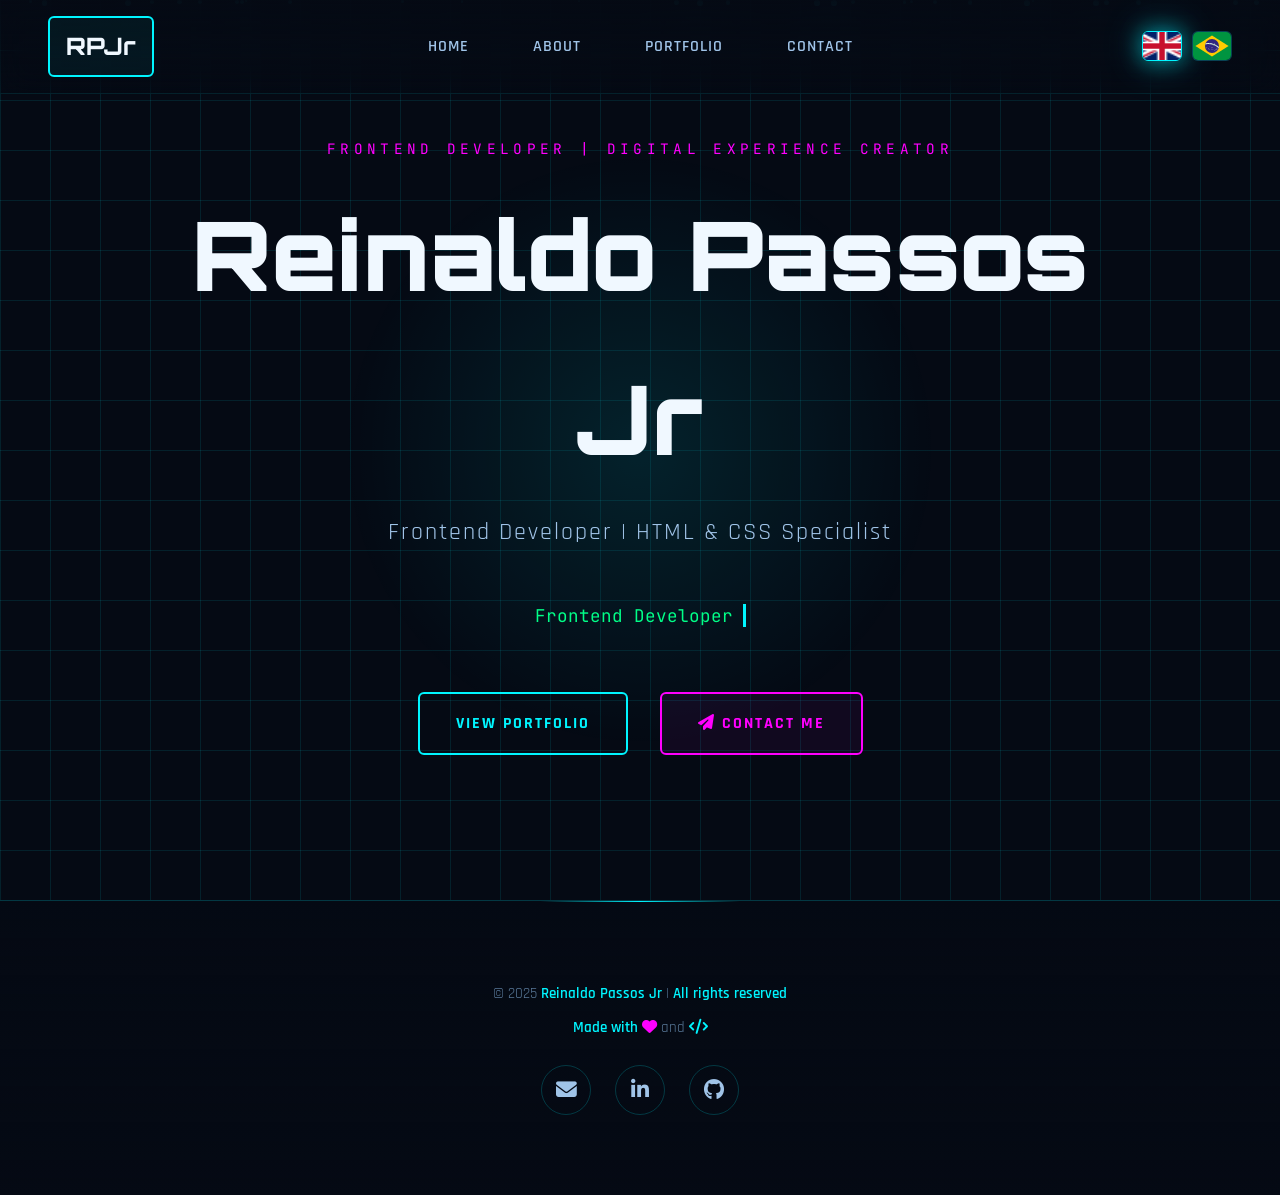
==== index-en.html @ 6d8ff22d "first commit" ====
<!DOCTYPE html>
<html lang="en">
<head>
    <meta charset="UTF-8">
    <meta name="viewport" content="width=device-width, initial-scale=1.0">
    <title>Reinaldo Passos Jr | Frontend Developer</title>
    <meta name="description" content="Portfolio of Reinaldo Passos Jr - Frontend Developer specializing in HTML, CSS and JavaScript. View my projects and contact me.">
    <meta name="keywords" content="frontend developer, web developer, HTML, CSS, JavaScript, portfolio, Brazil">
    <meta name="author" content="Reinaldo Passos Jr">
    <meta name="robots" content="index, follow">
    
    <!-- Open Graph / Facebook -->
    <meta property="og:type" content="website">
    <meta property="og:url" content="https://reinaldopassosjr.github.io/Portfolio/">
    <meta property="og:title" content="Reinaldo Passos Jr | Frontend Developer">
    <meta property="og:description" content="Frontend Developer specializing in HTML, CSS and JavaScript. View my projects and contact me.">
    <meta property="og:image" content="img/og-image.png">
    
    <!-- Twitter -->
    <meta property="twitter:card" content="summary_large_image">
    <meta property="twitter:url" content="https://reinaldopassosjr.github.io/Portfolio/">
    <meta property="twitter:title" content="Reinaldo Passos Jr | Frontend Developer">
    <meta property="twitter:description" content="Frontend Developer specializing in HTML, CSS and JavaScript. View my projects and contact me.">
    <meta property="twitter:image" content="img/og-image.png">
    
    <!-- Theme Color -->
    <meta name="theme-color" content="#050a14">
    
    <!-- Favicon -->
    <link rel="icon" type="image/png" href="img/favicon.png">
    <link rel="apple-touch-icon" href="img/apple-touch-icon.png">
    
    <!-- Preconnect for faster loading -->
    <link rel="preconnect" href="https://fonts.googleapis.com">
    <link rel="preconnect" href="https://fonts.gstatic.com" crossorigin>
    <link rel="preconnect" href="https://cdnjs.cloudflare.com">
    
    <link rel="stylesheet" href="css/style.css">
    <link rel="stylesheet" href="https://cdnjs.cloudflare.com/ajax/libs/font-awesome/6.4.0/css/all.min.css">
</head>
<body>
    <!-- Background Grid -->
    <div class="grid-overlay"></div>
    
    <!-- Navigation -->
    <nav class="navbar">
        <a href="index-en.html" class="logo">RPJr</a>
        
        <!-- Navigation Container (Mobile) -->
        <div class="nav-container">
            <!-- Language Switcher -->
            <div class="language-switcher">
                <button id="lang-en" class="lang-btn active" title="English">
                    <img src="img/flags/uk.png" alt="English">
                </button>
                <button id="lang-pt" class="lang-btn" title="Português">
                    <img src="img/flags/brazil.png" alt="Português">
                </button>
            </div>
            
            <!-- Mobile Menu Toggle (Hamburger) -->
            <button class="menu-toggle" id="menu-toggle" aria-label="Toggle Menu">
                <span></span>
                <span></span>
                <span></span>
            </button>
        </div>
        
        <!-- Navigation Links -->
        <ul class="nav-links">
            <!-- Close Button -->
            <button class="nav-close-btn" id="nav-close-btn" aria-label="Close Menu">
                <i class="fas fa-times"></i>
            </button>
            
            <li><a href="index-en.html" class="nav-link active" data-i18n="nav_home">Home</a></li>
            <li><a href="about-en.html" class="nav-link" data-i18n="nav_about">About</a></li>
            <li><a href="portfolio-en.html" class="nav-link" data-i18n="nav_portfolio">Portfolio</a></li>
            <li><a href="contact-en.html" class="nav-link" data-i18n="nav_contact">Contact</a></li>
        </ul>
    </nav>
    
    <!-- Mobile Menu Overlay -->
    <div class="nav-overlay" id="nav-overlay"></div>

    <!-- Hero Section -->
    <section class="hero" id="home">
        <div class="hero-content">
            <p class="hero-subtitle" data-i18n="hero_subtitle">WELCOME TO MY PORTFOLIO</p>
            <h1 class="hero-title">Reinaldo Passos Jr</h1>
            <p class="hero-tagline" data-i18n="hero_tagline">Frontend Developer | HTML & CSS Specialist</p>
            
            <div class="typing-container">
                <span class="typing-text" id="typing-text"></span>
            </div>
            
            <div class="hero-buttons">
                <a href="portfolio-en.html" class="btn" data-i18n="btn_portfolio">View Portfolio</a>
                <a href="contact-en.html" class="btn btn-secondary" data-i18n="btn_contact">Contact Me</a>
            </div>
        </div>
    </section>
    
    <!-- Footer -->
    <footer class="footer">
        <p class="footer-text">
            © 2025 <span>Reinaldo Passos Jr</span> | <span data-i18n="footer_rights">All rights reserved</span>
        </p>
        <p class="footer-text" style="margin-top: 0.5rem;">
            <span data-i18n="footer_made">Made with</span> <i class="fas fa-heart" style="color: var(--neon-magenta);"></i> and
            <i class="fas fa-code" style="color: var(--neon-cyan);"></i>
        </p>
        <div class="social-links" style="margin-top: 1.5rem;">
            <a href="mailto:reinaldo.passos@gmail.com" class="social-link" title="Email">
                <i class="fas fa-envelope"></i>
            </a>
            <a href="https://www.linkedin.com/in/rpassosjr86" target="_blank" class="social-link" title="LinkedIn">
                <i class="fab fa-linkedin-in"></i>
            </a>
            <a href="https://github.com/reinaldopassosjr" target="_blank" class="social-link" title="GitHub">
                <i class="fab fa-github"></i>
            </a>
        </div>
    </footer>

    <!-- JavaScript -->
    <script src="js/translations.js"></script>
    <script src="js/main.js"></script>
</body>
</html>
---- css/style.css ----
/* ========================================
   ULTRA-TECHNOLOGICAL CV - CYBERPUNK EDITION
   Reinaldo Passos Jr
   Created: 2025
   Version: 2.0 - Ultra Tech
======================================== */

/* Import Google Fonts */
@import url('https://fonts.googleapis.com/css2?family=Orbitron:wght@400;500;600;700;800;900&family=Rajdhani:wght@300;400;500;600;700&family=JetBrains+Mono:wght@400;500;600;700&display=swap');

/* ========================================
   CSS VARIABLES - ENHANCED CYBER THEME
======================================== */
:root {
    /* Core Colors - Deep Space Dark */
    --bg-primary: #050a14;
    --bg-secondary: #0a1428;
    --bg-tertiary: #0f1e36;
    --bg-card: rgba(15, 30, 54, 0.85);
    --bg-card-hover: rgba(20, 40, 70, 0.9);

    /* Neon Accents - Ultra Bright */
    --neon-cyan: #00f5ff;
    --neon-magenta: #ff00ff;
    --neon-green: #00ff88;
    --neon-blue: #0066ff;
    --neon-yellow: #ffff00;
    --neon-orange: #ff6600;
    --neon-red: #ff0044;

    /* Glow Effects */
    --glow-cyan: 0 0 20px rgba(0, 245, 255, 0.5), 0 0 40px rgba(0, 245, 255, 0.3), 0 0 60px rgba(0, 245, 255, 0.1);
    --glow-magenta: 0 0 20px rgba(255, 0, 255, 0.5), 0 0 40px rgba(255, 0, 255, 0.3), 0 0 60px rgba(255, 0, 255, 0.1);
    --glow-green: 0 0 20px rgba(0, 255, 136, 0.5), 0 0 40px rgba(0, 255, 136, 0.3);
    --glow-blue: 0 0 20px rgba(0, 102, 255, 0.5), 0 0 40px rgba(0, 102, 255, 0.3);

    /* Text Colors - High Contrast */
    --text-primary: #f0f8ff;
    --text-secondary: #a0c4e8;
    --text-muted: #5a7a9a;
    --text-dark: #0a1428;

    /* Glassmorphism - Enhanced */
    --glass-bg: rgba(15, 30, 54, 0.6);
    --glass-bg-strong: rgba(15, 30, 54, 0.9);
    --glass-border: rgba(0, 245, 255, 0.2);
    --glass-border-strong: rgba(0, 245, 255, 0.4);
    --glass-blur: 20px;

    /* Holographic Gradients */
    --holo-cyan: linear-gradient(135deg, #00f5ff, #0066ff, #00f5ff);
    --holo-magenta: linear-gradient(135deg, #ff00ff, #ff0066, #ff00ff);
    --holo-green: linear-gradient(135deg, #00ff88, #00ff00, #00ff88);

    /* Spacing */
    --spacing-xs: 0.5rem;
    --spacing-sm: 0.75rem;
    --spacing-md: 1.5rem;
    --spacing-lg: 3rem;
    --spacing-xl: 5rem;
    --spacing-xxl: 8rem;

    /* Transitions */
    --transition-fast: 0.15s ease;
    --transition-normal: 0.3s ease;
    --transition-slow: 0.5s ease;
    --transition-bounce: 0.5s cubic-bezier(0.68, -0.55, 0.265, 1.55);

    /* Border Radius */
    --radius-sm: 6px;
    --radius-md: 12px;
    --radius-lg: 20px;
    --radius-xl: 30px;
    --radius-full: 9999px;

    /* Theme - Default Dark */
}

/* ========================================
   BASE STYLES
======================================== */
* {
    margin: 0;
    padding: 0;
    box-sizing: border-box;
}

html {
    scroll-behavior: smooth;
    scroll-padding-top: 80px;
}

body {
    font-family: 'Rajdhani', -apple-system, BlinkMacSystemFont, sans-serif;
    background-color: var(--bg-primary);
    color: var(--text-primary);
    min-height: 100vh;
    overflow-x: hidden;
    position: relative;
    line-height: 1.7;
}

/* Custom Scrollbar */
::-webkit-scrollbar {
    width: 10px;
}

::-webkit-scrollbar-track {
    background: var(--bg-secondary);
}

::-webkit-scrollbar-thumb {
    background: linear-gradient(180deg, var(--neon-cyan), var(--neon-magenta));
    border-radius: var(--radius-full);
}

::-webkit-scrollbar-thumb:hover {
    background: linear-gradient(180deg, var(--neon-magenta), var(--neon-cyan));
}

/* Selection */
::selection {
    background: var(--neon-cyan);
    color: var(--bg-primary);
    text-shadow: none;
}

/* ========================================
   PRELOADER - CYBER LOADING SCREEN
======================================== */
.preloader {
    position: fixed;
    top: 0;
    left: 0;
    width: 100%;
    height: 100%;
    background: var(--bg-primary);
    display: flex;
    justify-content: center;
    align-items: center;
    z-index: 10000;
    transition: opacity 0.5s ease, visibility 0.5s ease;
}

.preloader.hidden {
    opacity: 0;
    visibility: hidden;
}

.preloader-content {
    text-align: center;
}

.preloader-logo {
    font-family: 'Orbitron', monospace;
    font-size: 3rem;
    font-weight: 900;
    background: linear-gradient(135deg, var(--neon-cyan), var(--neon-magenta));
    -webkit-background-clip: text;
    -webkit-text-fill-color: transparent;
    background-clip: text;
    margin-bottom: 2rem;
    animation: pulse-glow 2s ease-in-out infinite;
}

.preloader-bar {
    width: 300px;
    height: 4px;
    background: var(--bg-tertiary);
    border-radius: var(--radius-full);
    overflow: hidden;
    position: relative;
}

.preloader-progress {
    position: absolute;
    top: 0;
    left: 0;
    height: 100%;
    background: linear-gradient(90deg, var(--neon-cyan), var(--neon-magenta));
    border-radius: var(--radius-full);
    animation: loading 2s ease-in-out infinite;
}

@keyframes loading {
    0% { width: 0%; left: 0; }
    50% { width: 100%; left: 0; }
    100% { width: 0%; left: 100%; }
}

@keyframes pulse-glow {
    0%, 100% { filter: drop-shadow(0 0 10px var(--neon-cyan)); }
    50% { filter: drop-shadow(0 0 30px var(--neon-magenta)); }
}

/* ========================================
   BACKGROUND EFFECTS
======================================== */
.bg-particles {
    position: fixed;
    top: 0;
    left: 0;
    width: 100%;
    height: 100%;
    pointer-events: none;
    z-index: -1;
    overflow: hidden;
}

.particle {
    position: absolute;
    width: 4px;
    height: 4px;
    background: var(--neon-cyan);
    border-radius: 50%;
    opacity: 0.6;
    animation: particle-float linear infinite;
}

@keyframes particle-float {
    0% {
        transform: translateY(100vh) rotate(0deg);
        opacity: 0;
    }
    10% {
        opacity: 0.6;
    }
    90% {
        opacity: 0.6;
    }
    100% {
        transform: translateY(-100vh) rotate(720deg);
        opacity: 0;
    }
}

/* Grid Overlay - Animated */
.grid-overlay {
    position: fixed;
    top: 0;
    left: 0;
    width: 100%;
    height: 100%;
    pointer-events: none;
    z-index: -1;
    background-image:
        linear-gradient(rgba(0, 245, 255, 0.1) 1px, transparent 1px),
        linear-gradient(90deg, rgba(0, 245, 255, 0.1) 1px, transparent 1px);
    background-size: 50px 50px;
    animation: grid-move 20s linear infinite;
}

@keyframes grid-move {
    0% { transform: translate(0, 0); }
    100% { transform: translate(50px, 50px); }
}

/* Glowing Orbs */
.glow-orb {
    position: fixed;
    border-radius: 50%;
    filter: blur(80px);
    pointer-events: none;
    z-index: -1;
    opacity: 0.3;
    animation: orb-pulse 8s ease-in-out infinite;
}

.glow-orb-1 {
    width: 400px;
    height: 400px;
    background: var(--neon-cyan);
    top: -200px;
    left: -200px;
}

.glow-orb-2 {
    width: 500px;
    height: 500px;
    background: var(--neon-magenta);
    bottom: -250px;
    right: -250px;
}

.glow-orb-3 {
    width: 300px;
    height: 300px;
    background: var(--neon-green);
    top: 50%;
    left: 50%;
    transform: translate(-50%, -50%);
}

@keyframes orb-pulse {
    0%, 100% { opacity: 0.2; transform: scale(1); }
    50% { opacity: 0.4; transform: scale(1.1); }
}

/* ========================================
   SCROLL PROGRESS INDICATOR
======================================== */
.scroll-progress {
    position: fixed;
    top: 0;
    left: 0;
    height: 3px;
    background: linear-gradient(90deg, var(--neon-cyan), var(--neon-magenta));
    z-index: 9999;
    width: 0%;
    transition: width 0.1s ease;
}

/* ========================================
   NAVIGATION - ULTRA TECH
======================================== */
.navbar {
    position: fixed;
    top: 0;
    left: 0;
    width: 100%;
    padding: 1rem 3rem;
    display: flex;
    justify-content: space-between;
    align-items: center;
    z-index: 1000;
    background: linear-gradient(180deg, rgba(5, 10, 20, 0.95) 0%, transparent 100%);
    backdrop-filter: blur(15px);
    border-bottom: 1px solid rgba(0, 245, 255, 0.1);
    transition: var(--transition-normal);
}

.navbar.scrolled {
    background: rgba(5, 10, 20, 0.98);
    padding: 0.75rem 3rem;
    box-shadow: 0 5px 30px rgba(0, 245, 255, 0.2);
}

/* Logo - Holographic Style */
.logo {
    font-family: 'Orbitron', monospace;
    font-size: 1.5rem;
    font-weight: 800;
    color: var(--text-primary);
    text-decoration: none;
    padding: 0.5rem 1rem;
    border: 2px solid var(--neon-cyan);
    border-radius: var(--radius-sm);
    position: relative;
    overflow: hidden;
    transition: var(--transition-normal);
    background: rgba(0, 245, 255, 0.05);
}

.logo::before {
    content: '';
    position: absolute;
    top: 0;
    left: -100%;
    width: 100%;
    height: 100%;
    background: linear-gradient(90deg, transparent, rgba(0, 245, 255, 0.3), transparent);
    transition: var(--transition-slow);
}

.logo:hover::before {
    left: 100%;
}

.logo:hover {
    box-shadow: var(--glow-cyan);
    text-shadow: 0 0 10px var(--neon-cyan);
}

/* Navigation Links - Centered */
.nav-links {
    display: flex;
    gap: 2rem;
    list-style: none;
    position: absolute;
    left: 50%;
    transform: translateX(-50%);
}

.nav-link {
    font-family: 'Rajdhani', sans-serif;
    font-size: 1rem;
    font-weight: 600;
    color: var(--text-secondary);
    text-decoration: none;
    padding: 0.5rem 1rem;
    position: relative;
    transition: var(--transition-fast);
    text-transform: uppercase;
    letter-spacing: 1px;
}

.nav-link::before {
    content: '[';
    position: absolute;
    left: 0;
    opacity: 0;
    color: var(--neon-cyan);
    transition: var(--transition-fast);
}

.nav-link::after {
    content: ']';
    position: absolute;
    right: 0;
    opacity: 0;
    color: var(--neon-cyan);
    transition: var(--transition-fast);
}

.nav-link:hover {
    color: var(--neon-cyan);
    text-shadow: 0 0 10px var(--neon-cyan);
}

.nav-link:hover::before,
.nav-link:hover::after {
    opacity: 1;
}

.nav-link.active {
    color: var(--neon-cyan);
}

.nav-link.active::before,
.nav-link.active::after {
    opacity: 1;
}

/* Language Switcher - Right Side */
.language-switcher {
    display: flex;
    gap: 10px;
    flex-shrink: 0;
    align-items: center;
}

.lang-btn {
    width: 40px;
    height: 30px;
    border: 1px solid var(--glass-border);
    border-radius: var(--radius-sm);
    cursor: pointer;
    transition: var(--transition-fast);
    padding: 0;
    overflow: hidden;
    background: var(--glass-bg);
    position: relative;
}

.lang-btn::after {
    content: '';
    position: absolute;
    top: 50%;
    left: 50%;
    width: 0;
    height: 0;
    background: var(--neon-cyan);
    border-radius: 50%;
    transform: translate(-50%, -50%);
    transition: width 0.3s ease, height 0.3s ease;
}

.lang-btn:hover::after {
    width: 100%;
    height: 100%;
}

.lang-btn img {
    width: 100%;
    height: 100%;
    object-fit: cover;
    position: relative;
    z-index: 1;
}

.lang-btn:hover {
    border-color: var(--neon-cyan);
    box-shadow: var(--glow-cyan);
}

.lang-btn.active {
    border-color: var(--neon-cyan);
    box-shadow: var(--glow-cyan), inset 0 0 20px rgba(0, 245, 255, 0.2);
}

/* Mobile Menu Toggle */
.menu-toggle {
    display: none;
    flex-direction: column;
    gap: 6px;
    cursor: pointer;
    z-index: 1001;
    padding: 10px;
    background: transparent;
    border: none;
    outline: none;
}

.menu-toggle span {
    width: 28px;
    height: 3px;
    background: var(--neon-cyan);
    border-radius: 3px;
    transition: var(--transition-fast);
    box-shadow: 0 0 10px var(--neon-cyan);
}

.menu-toggle.active span:nth-child(1) {
    transform: rotate(45deg) translate(6px, 6px);
}

.menu-toggle.active span:nth-child(2) {
    opacity: 0;
}

.menu-toggle.active span:nth-child(3) {
    transform: rotate(-45deg) translate(6px, -6px);
}

/* Navigation Container - Mobile Wrapper */
.nav-container {
    display: flex;
    align-items: center;
    gap: 10px;
    order: 3;
}

/* Close Button in Mobile Menu */
.nav-close-btn {
    display: none;
    position: absolute;
    top: 1rem;
    right: 1rem;
    width: 45px;
    height: 45px;
    background: rgba(255, 255, 255, 0.05);
    border: 2px solid var(--glass-border);
    border-radius: 50%;
    color: var(--text-secondary);
    font-size: 1.5rem;
    cursor: pointer;
    transition: var(--transition-normal);
    align-items: center;
    justify-content: center;
    z-index: 1002;
}

.nav-close-btn:hover {
    border-color: var(--neon-red);
    color: var(--neon-red);
    box-shadow: 0 0 20px rgba(255, 0, 68, 0.4);
    transform: rotate(90deg);
}

.nav-close-btn i {
    pointer-events: none;
}

/* ========================================
   HERO SECTION - ULTRA TECH
======================================== */
.hero {
    min-height: 100vh;
    display: flex;
    align-items: center;
    justify-content: center;
    padding: var(--spacing-xxl) var(--spacing-md);
    text-align: center;
    position: relative;
    overflow: hidden;
}

.hero::before {
    content: '';
    position: absolute;
    top: 50%;
    left: 50%;
    width: 600px;
    height: 600px;
    background: radial-gradient(circle, rgba(0, 245, 255, 0.1) 0%, transparent 70%);
    transform: translate(-50%, -50%);
    pointer-events: none;
}

.hero-content {
    max-width: 900px;
    z-index: 1;
    position: relative;
}

.hero-subtitle {
    font-family: 'JetBrains Mono', monospace;
    font-size: 0.9rem;
    color: var(--neon-magenta);
    margin-bottom: var(--spacing-sm);
    letter-spacing: 0.3em;
    text-transform: uppercase;
    animation: glitch-text 3s infinite;
}

@keyframes glitch-text {
    0%, 90%, 100% { opacity: 1; }
    92% { opacity: 0.8; transform: translate(-2px, 0); }
    94% { opacity: 1; transform: translate(2px, 0); }
    96% { opacity: 0.9; transform: translate(-1px, 0); }
}

.hero-title {
    font-family: 'Orbitron', sans-serif;
    font-size: clamp(3rem, 8vw, 6rem);
    font-weight: 900;
    margin-bottom: var(--spacing-sm);
    position: relative;
    display: inline-block;
}

.hero-title .name {
    background: linear-gradient(135deg, var(--neon-cyan), var(--neon-magenta), var(--neon-cyan));
    background-size: 200% 200%;
    -webkit-background-clip: text;
    -webkit-text-fill-color: transparent;
    background-clip: text;
    animation: gradient-shift 5s ease infinite;
}

@keyframes gradient-shift {
    0% { background-position: 0% 50%; }
    50% { background-position: 100% 50%; }
    100% { background-position: 0% 50%; }
}

/* Name gradient effect (without glitch) */
.hero-title .name {
    background: linear-gradient(135deg, var(--neon-cyan), var(--neon-magenta), var(--neon-cyan));
    background-size: 200% 200%;
    -webkit-background-clip: text;
    -webkit-text-fill-color: transparent;
    background-clip: text;
    animation: gradient-shift 5s ease infinite;
}

@keyframes gradient-shift {
    0% { background-position: 0% 50%; }
    50% { background-position: 100% 50%; }
    100% { background-position: 0% 50%; }
}

.hero-tagline {
    font-family: 'Rajdhani', sans-serif;
    font-size: 1.5rem;
    color: var(--text-secondary);
    margin-bottom: var(--spacing-lg);
    letter-spacing: 2px;
}

/* Typing Container */
.typing-container {
    font-family: 'JetBrains Mono', monospace;
    font-size: 1.1rem;
    color: var(--neon-green);
    margin-bottom: var(--spacing-lg);
    min-height: 2em;
}

.typing-text {
    border-right: 3px solid var(--neon-cyan);
    padding-right: 10px;
    animation: blink 0.7s infinite;
}

@keyframes blink {
    0%, 50% { border-color: var(--neon-cyan); }
    51%, 100% { border-color: transparent; }
}

/* Hero Buttons */
.hero-buttons {
    display: flex;
    gap: 1rem;
    justify-content: center;
    flex-wrap: wrap;
}

/* ========================================
   BUTTONS - ULTRA TECH
======================================== */
.btn {
    font-family: 'Rajdhani', sans-serif;
    font-size: 1rem;
    font-weight: 700;
    padding: 16px 36px;
    border: 2px solid var(--neon-cyan);
    background: transparent;
    color: var(--neon-cyan);
    cursor: pointer;
    position: relative;
    transition: var(--transition-normal);
    text-decoration: none;
    display: inline-block;
    margin: 8px;
    border-radius: var(--radius-sm);
    text-transform: uppercase;
    letter-spacing: 2px;
    overflow: hidden;
}

.btn::before {
    content: '';
    position: absolute;
    top: 0;
    left: -100%;
    width: 100%;
    height: 100%;
    background: linear-gradient(90deg, transparent, rgba(0, 245, 255, 0.3), transparent);
    transition: var(--transition-slow);
}

.btn:hover::before {
    left: 100%;
}

.btn:hover {
    background: var(--neon-cyan);
    color: var(--bg-primary);
    box-shadow: var(--glow-cyan);
    transform: translateY(-3px);
}

.btn-secondary {
    border-color: var(--neon-magenta);
    color: var(--neon-magenta);
    background: rgba(255, 0, 255, 0.05);
}

.btn-secondary::before {
    background: linear-gradient(90deg, transparent, rgba(255, 0, 255, 0.3), transparent);
}

.btn-secondary:hover {
    background: var(--neon-magenta);
    color: var(--bg-primary);
    box-shadow: var(--glow-magenta);
}

/* ========================================
   CARDS - HOLOGRAPHIC DESIGN
======================================== */
.card {
    background: var(--glass-bg);
    backdrop-filter: blur(var(--glass-blur));
    border: 1px solid var(--glass-border);
    border-radius: var(--radius-md);
    padding: var(--spacing-md);
    position: relative;
    transition: var(--transition-normal);
    overflow: hidden;
}

.card::before {
    content: '';
    position: absolute;
    top: 0;
    left: 0;
    right: 0;
    height: 2px;
    background: linear-gradient(90deg, transparent, var(--neon-cyan), transparent);
    opacity: 0;
    transition: var(--transition-normal);
}

.card:hover::before {
    opacity: 1;
}

.card:hover {
    transform: translateY(-8px);
    border-color: var(--glass-border-strong);
    box-shadow: 0 15px 40px rgba(0, 245, 255, 0.15), inset 0 0 30px rgba(0, 245, 255, 0.05);
    background: var(--bg-card-hover);
}

/* Holographic Card Effect */
.card.holo {
    position: relative;
}

.card.holo::after {
    content: '';
    position: absolute;
    top: 0;
    left: 0;
    right: 0;
    bottom: 0;
    background: linear-gradient(135deg,
        rgba(0, 245, 255, 0.1) 0%,
        transparent 25%,
        transparent 75%,
        rgba(255, 0, 255, 0.1) 100%);
    opacity: 0;
    transition: var(--transition-normal);
    pointer-events: none;
}

.card.holo:hover::after {
    opacity: 1;
}

/* Scanner Line Effect */
.scanner-line {
    position: absolute;
    top: 0;
    left: 0;
    width: 100%;
    height: 3px;
    background: linear-gradient(90deg, transparent, var(--neon-cyan), transparent);
    animation: scan 3s linear infinite;
    opacity: 0;
    pointer-events: none;
}

.card:hover .scanner-line {
    opacity: 1;
}

@keyframes scan {
    0% { top: 0; opacity: 0; }
    10% { opacity: 1; }
    90% { opacity: 1; }
    100% { top: 100%; opacity: 0; }
}

/* ========================================
   SECTIONS
======================================== */
.section {
    padding: var(--spacing-xxl) var(--spacing-md);
    position: relative;
}

.section-header {
    text-align: center;
    margin-bottom: var(--spacing-xl);
}

.section-header h2 {
    font-family: 'Orbitron', sans-serif;
    font-size: clamp(2rem, 4vw, 3rem);
    font-weight: 700;
    margin-bottom: var(--spacing-sm);
    background: linear-gradient(135deg, var(--text-primary), var(--neon-cyan));
    -webkit-background-clip: text;
    -webkit-text-fill-color: transparent;
    background-clip: text;
}

.section-header p {
    font-size: 1.1rem;
    color: var(--text-secondary);
}

.container {
    max-width: 1200px;
    margin: 0 auto;
    padding: 0 var(--spacing-md);
}

/* Section Divider */
.section-divider {
    height: 1px;
    background: linear-gradient(90deg, transparent, var(--neon-cyan), transparent);
    margin: var(--spacing-xl) 0;
    position: relative;
}

.section-divider::before {
    content: '◆';
    position: absolute;
    top: 50%;
    left: 50%;
    transform: translate(-50%, -50%);
    background: var(--bg-primary);
    padding: 0 1rem;
    color: var(--neon-cyan);
}

/* ========================================
   SKILLS GRID - 3D CARDS
======================================== */
.skills-grid {
    display: grid;
    grid-template-columns: repeat(auto-fit, minmax(240px, 1fr));
    gap: var(--spacing-md);
}

.skill-card {
    text-align: center;
    padding: var(--spacing-lg) var(--spacing-md);
    transform-style: preserve-3d;
    perspective: 1000px;
}

.skill-icon {
    font-size: 3.5rem;
    margin-bottom: var(--spacing-sm);
    transition: var(--transition-normal);
    filter: drop-shadow(0 0 10px currentColor);
}

.skill-card:hover .skill-icon {
    transform: scale(1.1) translateZ(20px);
    filter: drop-shadow(0 0 20px currentColor);
}

.skill-name {
    font-family: 'Orbitron', sans-serif;
    font-size: 1.3rem;
    margin-bottom: var(--spacing-xs);
    transition: var(--transition-fast);
}

.skill-card:hover .skill-name {
    color: var(--neon-cyan);
    text-shadow: 0 0 10px var(--neon-cyan);
}

.skill-card p {
    font-size: 0.95rem;
    color: var(--text-secondary);
}

/* Skill Progress Bar */
.skill-level {
    width: 100%;
    height: 6px;
    background: var(--bg-tertiary);
    border-radius: var(--radius-full);
    margin-top: 1rem;
    overflow: hidden;
    position: relative;
}

.skill-progress {
    height: 100%;
    background: linear-gradient(90deg, var(--neon-cyan), var(--neon-magenta));
    border-radius: var(--radius-full);
    position: relative;
    animation: progress-fill 1.5s ease forwards;
}

.skill-progress::after {
    content: '';
    position: absolute;
    top: 0;
    left: 0;
    right: 0;
    bottom: 0;
    background: linear-gradient(90deg, transparent, rgba(255, 255, 255, 0.3), transparent);
    animation: progress-shine 2s infinite;
}

@keyframes progress-fill {
    from { width: 0; }
}

@keyframes progress-shine {
    from { transform: translateX(-100%); }
    to { transform: translateX(100%); }
}

/* ========================================
   PORTFOLIO GRID
======================================== */
.portfolio-grid {
    display: grid;
    grid-template-columns: repeat(auto-fit, minmax(320px, 1fr));
    gap: var(--spacing-lg);
}

.project-card {
    position: relative;
    overflow: hidden;
    transform-style: preserve-3d;
}

.project-image-container {
    position: relative;
    overflow: hidden;
    border-radius: var(--radius-md);
    margin-bottom: var(--spacing-sm);
}

.project-image {
    width: 100%;
    height: 250px;
    object-fit: cover;
    border-radius: var(--radius-md);
    transition: var(--transition-slow);
}

.project-card:hover .project-image {
    transform: scale(1.1);
}

.project-overlay {
    position: absolute;
    top: 0;
    left: 0;
    width: 100%;
    height: 100%;
    background: rgba(5, 10, 20, 0.95);
    display: flex;
    flex-direction: column;
    justify-content: center;
    align-items: center;
    opacity: 0;
    transition: var(--transition-normal);
    border-radius: var(--radius-md);
}

.project-card:hover .project-overlay {
    opacity: 1;
}

.project-title {
    font-family: 'Orbitron', sans-serif;
    font-size: 1.4rem;
    margin-bottom: var(--spacing-sm);
    color: var(--neon-cyan);
}

.project-description {
    text-align: center;
    padding: 0 var(--spacing-md);
    margin-bottom: var(--spacing-sm);
    color: var(--text-secondary);
}

.project-tags {
    display: flex;
    gap: var(--spacing-xs);
    flex-wrap: wrap;
    justify-content: center;
    margin-bottom: var(--spacing-sm);
}

.tag {
    font-family: 'JetBrains Mono', monospace;
    font-size: 0.8rem;
    padding: 6px 14px;
    background: rgba(0, 245, 255, 0.1);
    border: 1px solid var(--neon-cyan);
    border-radius: var(--radius-full);
    color: var(--neon-cyan);
    transition: var(--transition-fast);
}

.tag:hover {
    background: var(--neon-cyan);
    color: var(--bg-primary);
}

.project-link {
    font-size: 0.9rem;
    color: var(--neon-green);
    text-decoration: none;
    padding: 12px 28px;
    border: 1px solid var(--neon-green);
    border-radius: var(--radius-sm);
    transition: var(--transition-fast);
    text-transform: uppercase;
    letter-spacing: 1px;
}

.project-link:hover {
    background: var(--neon-green);
    color: var(--bg-primary);
    box-shadow: var(--glow-green);
}

/* Filter Buttons */
.filter-buttons {
    display: flex;
    justify-content: center;
    gap: 1rem;
    margin-bottom: var(--spacing-xl);
    flex-wrap: wrap;
}

.filter-btn {
    padding: 12px 28px;
    font-size: 0.9rem;
    border-radius: var(--radius-full);
    background: transparent;
    border: 1px solid var(--glass-border);
    color: var(--text-secondary);
    cursor: pointer;
    transition: var(--transition-normal);
}

.filter-btn:hover,
.filter-btn.active {
    border-color: var(--neon-cyan);
    color: var(--neon-cyan);
    box-shadow: 0 0 20px rgba(0, 245, 255, 0.2);
}

.filter-btn.active {
    background: rgba(0, 245, 255, 0.1);
}

/* ========================================
   ABOUT PAGE - PROFILE SECTION
======================================== */
.about-hero {
    display: grid;
    grid-template-columns: 280px 1fr;
    gap: var(--spacing-xl);
    align-items: center;
    max-width: 1000px;
    margin: 0 auto;
}

.profile-container {
    position: relative;
    width: 280px;
    height: 280px;
    margin: 0 auto;
}

.profile-image {
    width: 100%;
    height: 100%;
    object-fit: contain;
    background: var(--bg-tertiary);
    border-radius: var(--radius-lg);
    position: relative;
    z-index: 1;
    padding: 10px;
    transition: var(--transition-normal);
}

.profile-container:hover .profile-image {
    filter: brightness(1.1);
}

.profile-border {
    position: absolute;
    top: -10px;
    left: -10px;
    right: -10px;
    bottom: -10px;
    border: 3px solid var(--neon-cyan);
    border-radius: var(--radius-lg);
    animation: border-rotate 10s linear infinite;
    z-index: 0;
}

@keyframes border-rotate {
    from { transform: rotate(0deg); }
    to { transform: rotate(360deg); }
}

.about-content h3 {
    font-family: 'Orbitron', sans-serif;
    font-size: 1.8rem;
    margin-bottom: var(--spacing-xs);
    color: var(--neon-cyan);
}

.about-content .hero-tagline {
    margin-bottom: var(--spacing-md);
}

/* ========================================
   JOURNEY TIMELINE
======================================== */
.timeline {
    max-width: 800px;
    margin: 0 auto;
    position: relative;
}

.timeline::before {
    content: '';
    position: absolute;
    left: 20px;
    top: 0;
    bottom: 0;
    width: 2px;
    background: linear-gradient(180deg, var(--neon-cyan), var(--neon-magenta), var(--neon-green));
}

.timeline-item {
    position: relative;
    padding-left: 60px;
    margin-bottom: var(--spacing-lg);
}

.timeline-item::before {
    content: '';
    position: absolute;
    left: 11px;
    top: 0;
    width: 20px;
    height: 20px;
    background: var(--bg-primary);
    border: 3px solid var(--neon-cyan);
    border-radius: 50%;
    animation: timeline-pulse 2s infinite;
}

.timeline-item:nth-child(2)::before {
    border-color: var(--neon-magenta);
}

.timeline-item:nth-child(3)::before {
    border-color: var(--neon-green);
}

@keyframes timeline-pulse {
    0%, 100% { box-shadow: 0 0 0 0 rgba(0, 245, 255, 0.4); }
    50% { box-shadow: 0 0 0 10px rgba(0, 245, 255, 0); }
}

.timeline-item h3 {
    font-family: 'Orbitron', sans-serif;
    font-size: 1.2rem;
    margin-bottom: var(--spacing-xs);
    color: var(--neon-cyan);
}

.timeline-item:nth-child(2) h3 {
    color: var(--neon-magenta);
}

.timeline-item:nth-child(3) h3 {
    color: var(--neon-green);
}

/* ========================================
   CONTACT CARDS
======================================== */
.contact-grid {
    display: grid;
    grid-template-columns: repeat(auto-fit, minmax(220px, 1fr));
    gap: var(--spacing-md);
}

.contact-card {
    text-align: center;
    padding: var(--spacing-md);
}

.contact-icon {
    font-size: 2.5rem;
    margin-bottom: var(--spacing-sm);
    transition: var(--transition-normal);
}

.contact-card:hover .contact-icon {
    transform: scale(1.2) translateZ(10px);
    filter: drop-shadow(0 0 15px currentColor);
}

.contact-label {
    font-family: 'JetBrains Mono', monospace;
    font-size: 0.85rem;
    color: var(--text-muted);
    margin-bottom: var(--spacing-xs);
    text-transform: uppercase;
    letter-spacing: 1px;
}

.contact-value {
    font-family: 'Rajdhani', sans-serif;
    font-size: 1.1rem;
    color: var(--text-primary);
    text-decoration: none;
    transition: var(--transition-fast);
}

.contact-value:hover {
    color: var(--neon-cyan);
    text-shadow: 0 0 10px var(--neon-cyan);
}

/* ========================================
   SOCIAL LINKS
======================================== */
.social-links {
    display: flex;
    justify-content: center;
    gap: var(--spacing-md);
    margin-top: var(--spacing-xl);
    flex-wrap: wrap;
}

.social-link {
    width: 50px;
    height: 50px;
    display: flex;
    align-items: center;
    justify-content: center;
    border: 1px solid var(--glass-border);
    border-radius: var(--radius-full);
    color: var(--text-secondary);
    font-size: 1.3rem;
    text-decoration: none;
    transition: var(--transition-normal);
    position: relative;
    overflow: hidden;
}

.social-link::before {
    content: '';
    position: absolute;
    top: 0;
    left: 0;
    width: 100%;
    height: 100%;
    background: linear-gradient(135deg, var(--neon-cyan), var(--neon-magenta));
    opacity: 0;
    transition: var(--transition-normal);
}

.social-link:hover::before {
    opacity: 1;
}

.social-link:hover {
    border-color: transparent;
    transform: translateY(-5px);
    box-shadow: var(--glow-cyan);
}

.social-link i {
    position: relative;
    z-index: 1;
}

.social-link:hover i {
    color: var(--bg-primary);
}

/* ========================================
   FORM ELEMENTS
======================================== */
.form-group {
    position: relative;
}

.form-group input,
.form-group textarea {
    width: 100%;
    padding: 12px 15px;
    background: rgba(255, 255, 255, 0.05);
    border: 1px solid var(--glass-border);
    border-radius: var(--radius-sm);
    color: var(--text-primary);
    font-family: 'Rajdhani', sans-serif;
    font-size: 1rem;
    transition: var(--transition-normal);
}

.form-group input:focus,
.form-group textarea:focus {
    outline: none;
    border-color: var(--neon-cyan);
    box-shadow: 0 0 20px rgba(0, 245, 255, 0.2);
}

.form-group input::placeholder,
.form-group textarea::placeholder {
    color: var(--text-muted);
}

.form-group label {
    display: block;
    margin-bottom: 0.5rem;
    color: var(--text-secondary);
    font-size: 0.9rem;
}

.form-group label i {
    color: var(--neon-cyan);
    margin-right: 5px;
}

/* ========================================
   PROJECT MODAL - DETAILED VIEW
======================================== */
.modal-overlay {
    position: fixed;
    top: 0;
    left: 0;
    width: 100%;
    height: 100%;
    background: rgba(5, 10, 20, 0.95);
    backdrop-filter: blur(10px);
    z-index: 9999;
    display: flex;
    align-items: center;
    justify-content: center;
    opacity: 0;
    visibility: hidden;
    transition: opacity 0.4s ease, visibility 0.4s ease;
    padding: 2rem;
}

.modal-overlay.active {
    opacity: 1;
    visibility: visible;
}

.modal-content {
    background: var(--bg-card);
    backdrop-filter: blur(var(--glass-blur));
    border: 1px solid var(--glass-border);
    border-radius: var(--radius-lg);
    max-width: 800px;
    width: 100%;
    max-height: 90vh;
    overflow-y: auto;
    position: relative;
    transform: scale(0.9) translateY(20px);
    transition: transform 0.4s ease;
    box-shadow: 0 25px 80px rgba(0, 0, 0, 0.5), var(--glow-cyan);
}

.modal-overlay.active .modal-content {
    transform: scale(1) translateY(0);
}

.modal-close {
    position: absolute;
    top: 1rem;
    right: 1rem;
    width: 45px;
    height: 45px;
    border: 1px solid var(--glass-border);
    border-radius: var(--radius-full);
    background: var(--glass-bg);
    color: var(--text-secondary);
    cursor: pointer;
    display: flex;
    align-items: center;
    justify-content: center;
    font-size: 1.2rem;
    transition: var(--transition-fast);
    z-index: 10;
}

.modal-close:hover {
    border-color: var(--neon-red);
    color: var(--neon-red);
    box-shadow: 0 0 20px rgba(255, 0, 68, 0.4);
    transform: rotate(90deg);
}

.modal-image-container {
    position: relative;
    width: 100%;
    height: 300px;
    overflow: hidden;
    border-radius: var(--radius-lg) var(--radius-lg) 0 0;
}

.modal-image {
    width: 100%;
    height: 100%;
    object-fit: cover;
}

.modal-image-overlay {
    position: absolute;
    top: 0;
    left: 0;
    width: 100%;
    height: 100%;
    background: linear-gradient(180deg, transparent 50%, rgba(5, 10, 20, 0.9) 100%);
}

.modal-body {
    padding: 2rem;
}

.modal-title {
    font-family: 'Orbitron', sans-serif;
    font-size: 1.8rem;
    color: var(--neon-cyan);
    margin-bottom: 1rem;
    display: flex;
    align-items: center;
    gap: 0.5rem;
}

.modal-subtitle {
    font-size: 1.1rem;
    color: var(--text-secondary);
    margin-bottom: 1.5rem;
    line-height: 1.8;
}

.modal-section {
    margin-bottom: 1.5rem;
}

.modal-section-title {
    font-family: 'Orbitron', sans-serif;
    font-size: 1rem;
    color: var(--neon-magenta);
    margin-bottom: 0.75rem;
    text-transform: uppercase;
    letter-spacing: 2px;
}

.modal-tags {
    display: flex;
    flex-wrap: wrap;
    gap: 0.5rem;
}

.modal-tag {
    font-family: 'JetBrains Mono', monospace;
    font-size: 0.85rem;
    padding: 8px 16px;
    background: rgba(0, 245, 255, 0.1);
    border: 1px solid var(--neon-cyan);
    border-radius: var(--radius-full);
    color: var(--neon-cyan);
    transition: var(--transition-fast);
}

.modal-tag:hover {
    background: var(--neon-cyan);
    color: var(--bg-primary);
}

.modal-features {
    list-style: none;
    padding: 0;
}

.modal-features li {
    position: relative;
    padding-left: 1.5rem;
    margin-bottom: 0.5rem;
    color: var(--text-secondary);
}

.modal-features li::before {
    content: '▹';
    position: absolute;
    left: 0;
    color: var(--neon-green);
}

.modal-links {
    display: flex;
    gap: 1rem;
    margin-top: 1.5rem;
    flex-wrap: wrap;
}

.modal-link {
    padding: 12px 28px;
    font-size: 0.9rem;
    color: var(--neon-cyan);
    text-decoration: none;
    border: 1px solid var(--neon-cyan);
    border-radius: var(--radius-sm);
    transition: var(--transition-fast);
    display: inline-flex;
    align-items: center;
    gap: 0.5rem;
}

.modal-link:hover {
    background: var(--neon-cyan);
    color: var(--bg-primary);
    box-shadow: var(--glow-cyan);
}

.modal-link.secondary {
    color: var(--neon-magenta);
    border-color: var(--neon-magenta);
}

.modal-link.secondary:hover {
    background: var(--neon-magenta);
    color: var(--bg-primary);
    box-shadow: var(--glow-magenta);
}

/* Modal scrollbar */
.modal-content::-webkit-scrollbar {
    width: 8px;
}

.modal-content::-webkit-scrollbar-track {
    background: var(--bg-secondary);
    border-radius: var(--radius-full);
}

.modal-content::-webkit-scrollbar-thumb {
    background: linear-gradient(180deg, var(--neon-cyan), var(--neon-magenta));
    border-radius: var(--radius-full);
}

/* ========================================
   FOOTER
======================================== */
.footer {
    text-align: center;
    padding: var(--spacing-xl) var(--spacing-md);
    background: linear-gradient(180deg, transparent, rgba(5, 10, 20, 0.8));
    border-top: 1px solid var(--glass-border);
    position: relative;
}

.footer::before {
    content: '';
    position: absolute;
    top: 0;
    left: 50%;
    transform: translateX(-50%);
    width: 200px;
    height: 1px;
    background: linear-gradient(90deg, transparent, var(--neon-cyan), transparent);
}

.footer-text {
    font-size: 0.95rem;
    color: var(--text-muted);
}

.footer-text span {
    color: var(--neon-cyan);
    font-weight: 600;
}

/* ========================================
   ANIMATIONS - SCROLL
======================================== */
.animate-on-scroll {
    opacity: 0;
    transform: translateY(30px);
    transition: opacity 0.6s ease, transform 0.6s ease;
}

.animate-on-scroll.visible,
.animate-on-scroll.fade-in-up {
    opacity: 1;
    transform: translateY(0);
}

/* Fade In Up Animation */
.fade-in-up {
    animation: fadeInUp 0.6s ease forwards;
}

@keyframes fadeInUp {
    from {
        opacity: 0;
        transform: translateY(30px);
    }
    to {
        opacity: 1;
        transform: translateY(0);
    }
}

/* ========================================
   3D TILT EFFECT
======================================== */
[data-tilt] {
    transform-style: preserve-3d;
    perspective: 1000px;
}

/* ========================================
   UTILITY CLASSES
======================================== */
.text-center {
    text-align: center;
}

.mb-1 {
    margin-bottom: var(--spacing-sm);
}

.mb-2 {
    margin-bottom: var(--spacing-md);
}

.mb-3 {
    margin-bottom: var(--spacing-lg);
}

.mt-1 {
    margin-top: var(--spacing-sm);
}

.mt-2 {
    margin-top: var(--spacing-md);
}

.mt-3 {
    margin-top: var(--spacing-lg);
}

/* Contact Form Responsive */
.contact-form-row {
    display: grid;
    grid-template-columns: 1fr 1fr;
    gap: 1rem;
}

@media (max-width: 600px) {
    .contact-form-row {
        grid-template-columns: 1fr !important;
    }
}

/* ========================================
   RESPONSIVE DESIGN
======================================== */
@media (max-width: 1024px) {
    .navbar {
        padding: 1rem 2rem;
    }
    
    .nav-links {
        gap: 1.5rem;
    }
    
    .about-hero {
        grid-template-columns: 1fr;
        text-align: center;
    }

    .profile-container {
        margin-bottom: var(--spacing-lg);
        width: 220px;
        height: 220px;
    }
}

@media (max-width: 768px) {
    :root {
        --spacing-xxl: 5rem;
        --spacing-xl: 3rem;
    }
    
    .navbar {
        padding: 1rem 1rem;
        display: flex;
        justify-content: space-between;
        align-items: center;
    }
    
    /* Logo stays on left */
    .logo {
        font-size: 1.2rem;
        padding: 0.4rem 0.8rem;
    }
    
    /* Navigation container with menu toggle and language switcher */
    .nav-container {
        display: flex;
        align-items: center;
        gap: 10px;
        order: 3;
    }
    
    .nav-links {
        position: fixed;
        top: 0;
        left: -100%;
        width: 85%;
        max-width: 320px;
        height: 100vh;
        background: var(--bg-secondary);
        flex-direction: column;
        justify-content: flex-start;
        padding-top: 80px;
        padding-bottom: 2rem;
        gap: 0.5rem;
        transition: left 0.3s ease;
        border-right: 1px solid var(--glass-border);
        border-left: none;
        z-index: 999;
        overflow-y: auto;
        box-shadow: 5px 0 30px rgba(0, 0, 0, 0.5);
    }
    
    .nav-links.active {
        left: 0;
    }
    
    /* Close button inside menu */
    .nav-close-btn {
        display: flex;
    }
    
    .nav-link {
        font-size: 1.1rem;
        padding: 0.75rem 1.5rem;
        margin: 0 1rem;
        border-radius: var(--radius-sm);
        background: rgba(0, 245, 255, 0.05);
        border-bottom: 1px solid var(--glass-border);
    }
    
    .menu-toggle {
        display: flex;
        order: 2;
    }
    
    /* Language switcher stays visible on right */
    .language-switcher {
        position: relative;
        right: auto;
        order: 1;
        margin-left: 5px;
    }
    
    /* Overlay when menu is open */
    .nav-overlay {
        position: fixed;
        top: 0;
        left: 0;
        width: 100%;
        height: 100%;
        background: rgba(0, 0, 0, 0.7);
        z-index: 998;
        opacity: 0;
        visibility: hidden;
        transition: var(--transition-normal);
        cursor: pointer;
    }
    
    .nav-overlay.active {
        opacity: 1;
        visibility: visible;
    }
    
    .hero-title {
        font-size: clamp(2rem, 6vw, 3.5rem);
    }
    
    .hero-tagline {
        font-size: 1.1rem;
    }
    
    .about-hero {
        max-width: 500px;
    }
    
    .profile-container {
        width: 250px;
        height: 250px;
    }
    
    .contact-grid {
        grid-template-columns: 1fr;
    }
    
    .social-links {
        gap: var(--spacing-sm);
    }
}

@media (max-width: 480px) {
    :root {
        --spacing-md: 1rem;
        --spacing-sm: 0.5rem;
    }
    
    .btn {
        padding: 14px 28px;
        font-size: 0.9rem;
        width: 100%;
        max-width: 280px;
    }
    
    .preloader-logo {
        font-size: 2rem;
    }
    
    .preloader-bar {
        width: 200px;
    }
    
    .hero-buttons {
        flex-direction: column;
        align-items: center;
        padding: 0 1rem;
    }
    
    .hero-content {
        padding: 0 0.5rem;
    }
    
    .hero-subtitle {
        font-size: 0.75rem;
        letter-spacing: 0.15em;
    }
    
    .hero-tagline {
        font-size: 1rem;
        padding: 0 1rem;
    }
    
    .typing-container {
        font-size: 0.9rem;
        padding: 0 1rem;
    }
    
    .filter-buttons {
        gap: 0.5rem;
    }
    
    .filter-btn {
        padding: 10px 20px;
        font-size: 0.8rem;
    }
    
    /* Social Links - Better touch targets */
    .social-links {
        gap: 1rem;
        padding: 0 1rem;
    }
    
    .social-link {
        width: 48px;
        height: 48px;
        font-size: 1.2rem;
        min-width: 48px;
        min-height: 48px;
    }
    
    /* Footer improvements */
    .footer {
        padding: 2rem 1rem;
    }
    
    .footer-text {
        font-size: 0.85rem;
        padding: 0 0.5rem;
    }
    
    .footer-text span {
        display: block;
        margin: 0.25rem 0;
    }
    
    /* Modal improvements */
    .modal-overlay {
        padding: 1rem;
        align-items: flex-end;
    }
    
    .modal-content {
        max-height: 85vh;
        border-radius: var(--radius-md) var(--radius-md) 0 0;
    }
    
    .modal-image-container {
        height: 200px;
    }
    
    .modal-body {
        padding: 1.25rem;
    }
    
    .modal-title {
        font-size: 1.4rem;
    }
    
    .modal-close {
        width: 40px;
        height: 40px;
        top: 0.75rem;
        right: 0.75rem;
    }
    
    /* Card improvements */
    .card {
        padding: 1rem;
    }
    
    /* Navbar improvements */
    .logo {
        font-size: 1.1rem;
        padding: 0.35rem 0.6rem;
    }
    
    .lang-btn {
        width: 36px;
        height: 26px;
    }
    
    .menu-toggle {
        padding: 8px;
    }
    
    .menu-toggle span {
        width: 24px;
        height: 2px;
    }
    
    /* Grid adjustments */
    .skills-grid {
        grid-template-columns: 1fr;
        gap: 1rem;
    }
    
    .portfolio-grid {
        grid-template-columns: 1fr;
        gap: 1.5rem;
    }
    
    /* Project card mobile */
    .project-image {
        height: 200px;
    }
    
    /* Skill card mobile */
    .skill-card {
        padding: 1.5rem 1rem;
    }
    
    .skill-icon {
        font-size: 2.5rem;
    }
    
    .skill-name {
        font-size: 1.1rem;
    }
    
    .skill-card p {
        font-size: 0.9rem;
    }
}

/* ========================================
   EXTRA SMALL DEVICES (iPhone SE, etc)
======================================== */
@media (max-width: 375px) {
    .hero-title {
        font-size: clamp(1.8rem, 5vw, 2.5rem);
    }
    
    .hero-tagline {
        font-size: 0.95rem;
    }
    
    .btn {
        padding: 12px 24px;
        font-size: 0.85rem;
    }
    
    .social-link {
        width: 44px;
        height: 44px;
        font-size: 1.1rem;
    }
    
    .modal-title {
        font-size: 1.2rem;
    }
    
    .modal-section-title {
        font-size: 0.9rem;
    }
}

/* ========================================
   LANDSCAPE MOBILE
======================================== */
@media (max-height: 500px) and (orientation: landscape) {
    .hero {
        min-height: auto;
        padding: 6rem 1rem;
    }
    
    .hero-content {
        padding: 1rem 0;
    }
    
    .hero-title {
        font-size: clamp(1.5rem, 4vw, 2.5rem);
    }
    
    .hero-tagline {
        font-size: 0.9rem;
        margin-bottom: 1rem;
    }
    
    .typing-container {
        margin-bottom: 1rem;
        min-height: 1.5em;
    }
    
    .hero-buttons {
        flex-direction: row;
        flex-wrap: wrap;
        gap: 0.5rem;
    }
    
    .btn {
        padding: 10px 20px;
        font-size: 0.8rem;
        margin: 4px;
    }
}

/* ========================================
   TABLET OPTIMIZATIONS
======================================== */
@media (min-width: 769px) and (max-width: 1024px) {
    .hero {
        padding: 6rem 2rem;
    }
    
    .social-link {
        width: 48px;
        height: 48px;
    }
    
    .modal-content {
        max-width: 90%;
    }
}

/* ========================================
   ACCESSIBILITY
======================================== */
@media (prefers-reduced-motion: reduce) {
    *,
    *::before,
    *::after {
        animation-duration: 0.01ms !important;
        animation-iteration-count: 1 !important;
        transition-duration: 0.01ms !important;
    }
    
    .grid-overlay {
        animation: none;
    }
    
    .glow-orb {
        animation: none;
    }
}

/* Focus styles for accessibility */
a:focus,
button:focus,
input:focus,
textarea:focus {
    outline: 2px solid var(--neon-cyan);
    outline-offset: 2px;
}

/* High contrast mode support */
@media (prefers-contrast: high) {
    :root {
        --neon-cyan: #00ffff;
        --neon-magenta: #ff00ff;
        --glass-border: rgba(0, 245, 255, 0.5);
    }
}
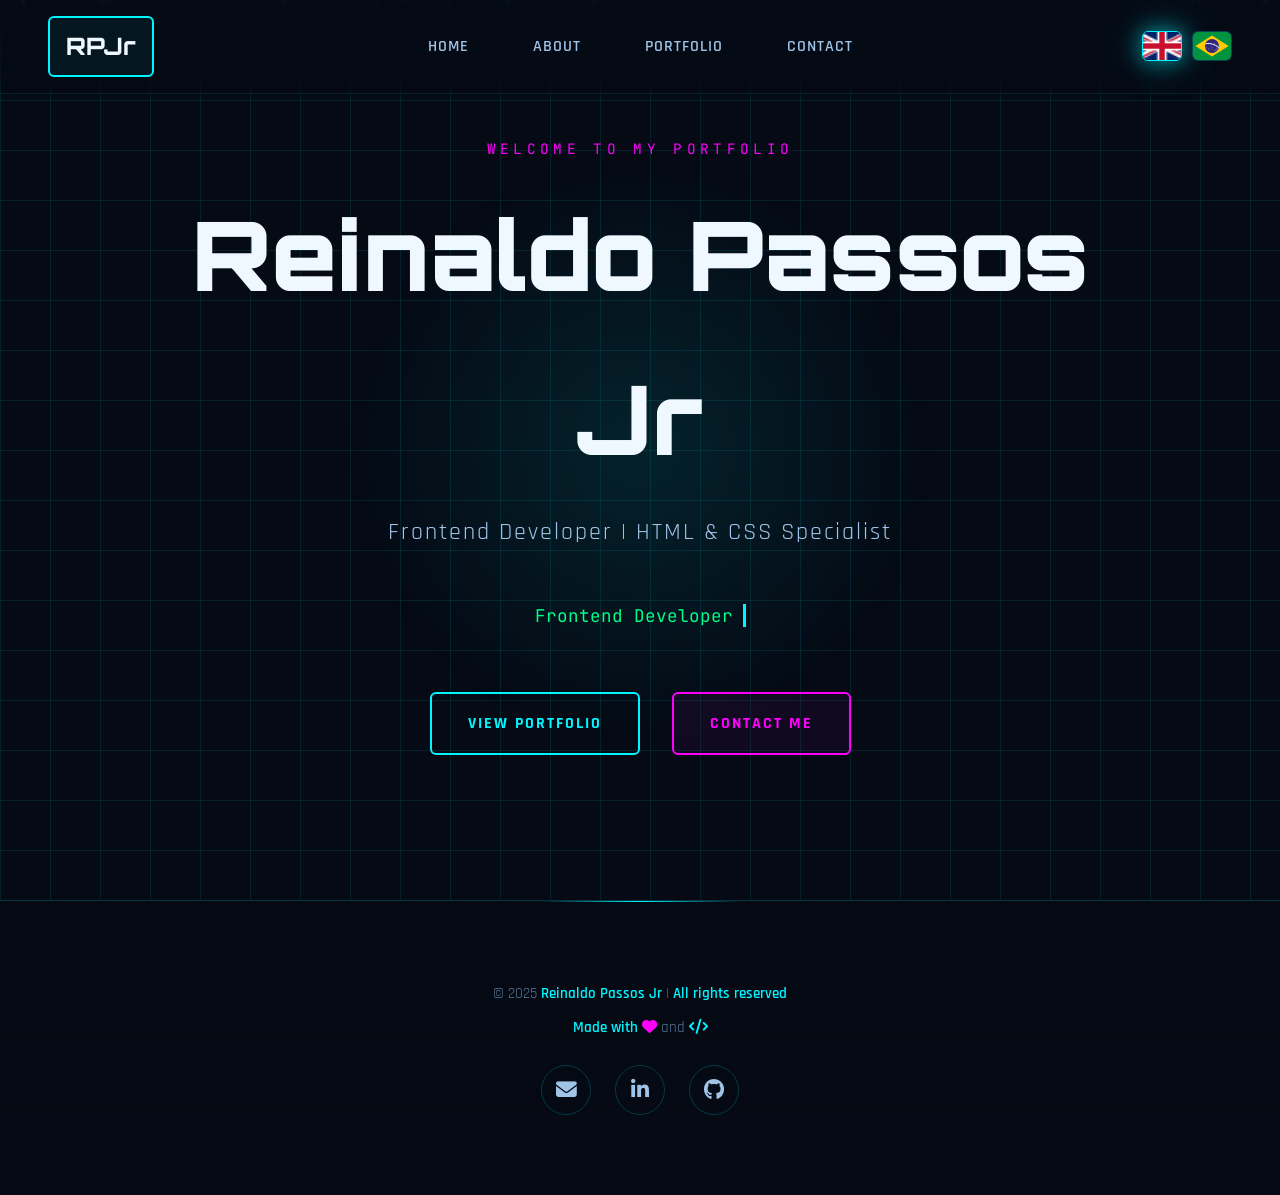
==== commit 73d3ea55: "Delete calc" ====
--- a/index-en.html
+++ b/index-en.html
@@ -124,7 +124,6 @@
     </footer>
 
     <!-- JavaScript -->
-    <script src="js/translations.js"></script>
     <script src="js/main.js"></script>
 </body>
 </html>
--- a/css/style.css
+++ b/css/style.css
@@ -619,22 +619,6 @@
     display: inline-block;
 }
 
-.hero-title .name {
-    background: linear-gradient(135deg, var(--neon-cyan), var(--neon-magenta), var(--neon-cyan));
-    background-size: 200% 200%;
-    -webkit-background-clip: text;
-    -webkit-text-fill-color: transparent;
-    background-clip: text;
-    animation: gradient-shift 5s ease infinite;
-}
-
-@keyframes gradient-shift {
-    0% { background-position: 0% 50%; }
-    50% { background-position: 100% 50%; }
-    100% { background-position: 0% 50%; }
-}
-
-/* Name gradient effect (without glitch) */
 .hero-title .name {
     background: linear-gradient(135deg, var(--neon-cyan), var(--neon-magenta), var(--neon-cyan));
     background-size: 200% 200%;
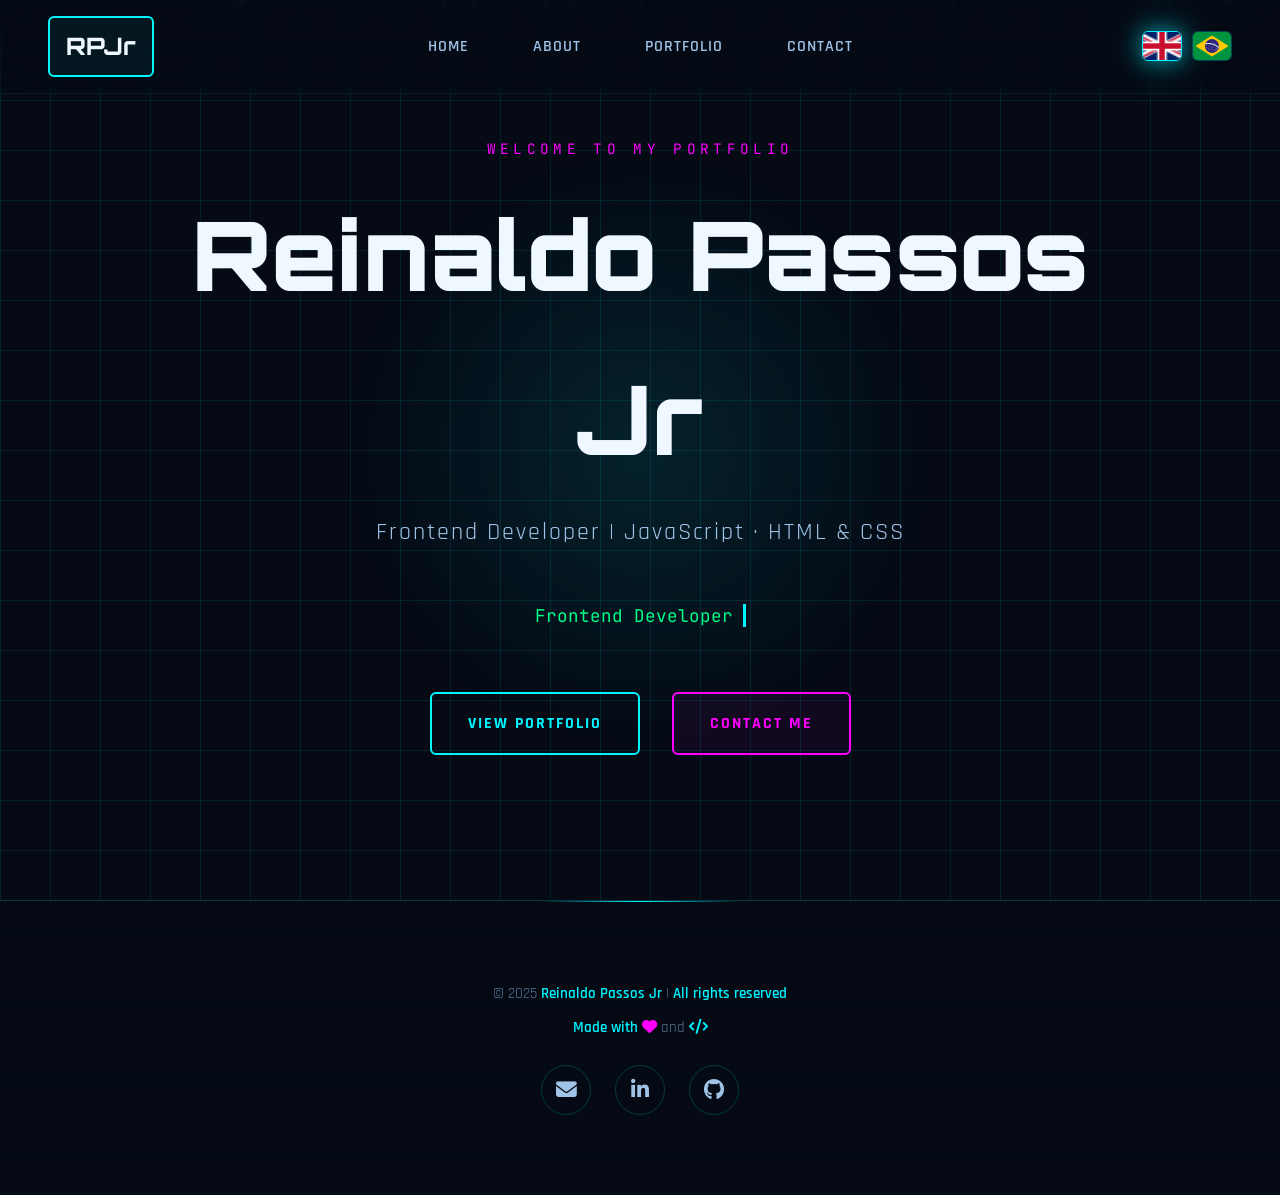
==== commit a19a7f36: "update" ====
--- a/index-en.html
+++ b/index-en.html
@@ -88,7 +88,7 @@
         <div class="hero-content">
             <p class="hero-subtitle" data-i18n="hero_subtitle">WELCOME TO MY PORTFOLIO</p>
             <h1 class="hero-title">Reinaldo Passos Jr</h1>
-            <p class="hero-tagline" data-i18n="hero_tagline">Frontend Developer | HTML & CSS Specialist</p>
+            <p class="hero-tagline" data-i18n="hero_tagline">Frontend Developer | JavaScript · HTML & CSS</p>
             
             <div class="typing-container">
                 <span class="typing-text" id="typing-text"></span>
